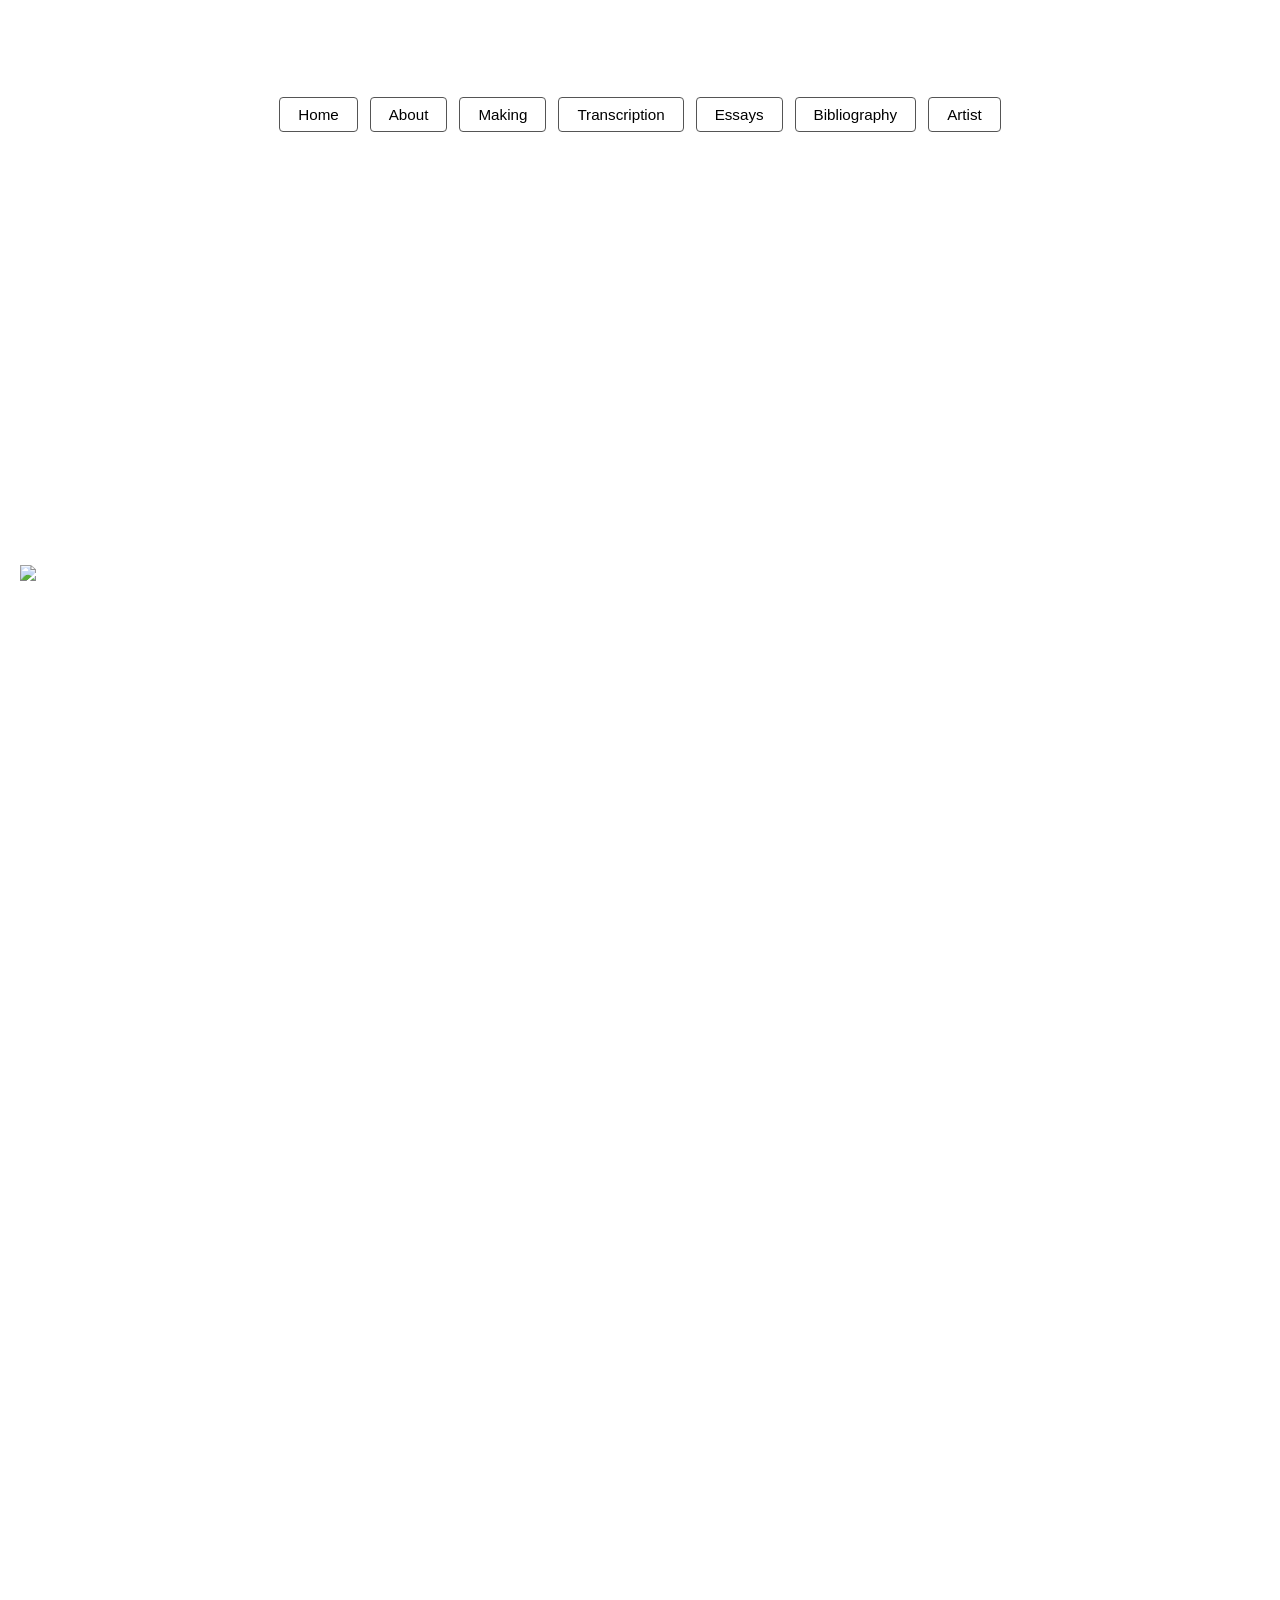
==== about.html @ 453048b2 "Add files via upload" ====
<!DOCTYPE html>
<html>
<head>
	  <link rel="stylesheet" href="style.css">

<style>
body {
      margin: 0;
      padding: 0;
    }

    .header {
      text-align: center;
    }

    img {
      display: block;
      margin: 0 auto;
      max-height: 70vh;
      max-width: 100%;
      object-fit: contain;
    }

    .nav-buttons {
      display: flex;
      justify-content: center;
      gap: 12px;
      margin-top: 16px;
    }
  </style>
</head>
<body>
	<div class="video-section">
		<video autoplay playsinline muted loop id="myVideo"> 
		<source src="whale.mp4" type="video/mp4">
		 </video> 

<div class="content-overlay">
	<div
	style="text-align: center;">
<h1> The Whale: About</h1>
</div>
  <div class="nav-buttons">
    <button onclick="window.location.href='index.html'">Home</button>
    <button onclick="window.location.href='about.html'">About</button>
    <button onclick="window.location.href='Making.html'">Making</button>
    <button onclick="window.location.href='transcription.html'">Transcription</button>
    <button onclick="window.location.href='essays.html'">Essays</button>
    <button onclick="window.location.href='bibliography.html'">Bibliography</button>
    <button onclick="window.location.href='artist.html'">Artist</button>
  </div>
	<div style="padding: 50px;"
	style="text-align: center;">
<p>The Whale is a poetic multimedia work that deals in prose that is deliberately opaque and protective of its own words. The work consists of a ten foot triptych of embroidered poetry with video projected through the front, as well as a performance of labor and devotion. The final installation serves as a letter and a shrine, a place of infinity, contemplation, and a sea of language. Something to swim through, something that envelops you, something to exist alongside rather than interpret. Prose washes over you through layers of artifacted colors, degraded and unrecognizable images. The poetry tells the abstracted story of a queer relationship suffering from a fracture that warps and divides time into “before” and “after,” and the act of embroidery serves to physically stitch time back into something continuous. The Whale explores the amount of physical and emotional distance between a reader and the text, dealing with varying degrees of access through the comprehension of the text as well as the physical obscuring of it through color, materiality and light. The installation is an intangible queer body itself and an ode to queer bodies and relationship structures, reclaiming them as sacred through secular frameworks, purging pain into a textile of catharsis, utilizing glitch to construct interpersonal dynamics and identity. The work is highly specific with intentional withholdings, where meaning is found through absence, implication, excess and gesture. The Whale explores what it means to read and “be read,” and what it means to write as a ritual of devotion to being legible, with fabric as skin and words as permanent marks on a formless body. </p>
</div>
<img src="whale13.JPG">
</body>
</div>
</div>
</body>
</html>
---- style.css ----
* {
  box-sizing: border-box;
  margin: 0;
  padding: 0;
}

body {
  font-family: Arial, Helvetica, sans-serif;
  background-size: cover;
  background-position: center;
  background-attachment: fixed;
  background-repeat: no-repeat;
  min-height: 100vh;
text-shadow: 0 0 10px white;
  margin-bottom: 1.5em; 
  margin-top: 1.5em;   
  min-height: 200vh;
}

.header {
  position:relative;
  text-align: center;
  padding: 48px 16px 12px;

}
.video-section {
  position: relative;
  width: 100%;
  min-height: 100vh;
  overflow: hidden;
}

#myVideo {
  position: fixed; /* Keeps video from moving as you scroll */
  right: 0;
  bottom: 0;
  min-width: 100%; 
  min-height: 100%;
  width: auto; 
  height: auto;
  z-index: -100; /* Ensures it stays behind all other content */
  object-fit: cover; /* Prevents video distortion */
}

.content-overlay {
  position: relative;
  z-index: 1; /* Pulls the text/images in front of the video */
  padding: 20px;
  color: white; /* Optional: makes text visible over dark video */
}
h1 {
  font-family: Arial, Helvetica, sans-serif;
  position:relative;
  font-size: 2.5rem;
  font-weight: bold;
  letter-spacing: 0.05em;
 text-shadow: 0 0 10px white;
}

h2 {
  font-family: Arial, Helvetica, sans-serif;
  position:relative;
  font-size: 1.2rem;
  font-weight: normal;
  margin-top: 6px;
  text-shadow: 0 0 10px white;
}

h3 {
  font-family: Arial, Helvetica, sans-serif;
  position:relative;
  font-size: 1.1rem;
  font-weight: bold;
 text-shadow: 0 0 10px white;
}

/* ---- Body Text ---- */
p, li, td, th, label, input, textarea, select {
  font-family: Arial, Helvetica, sans-serif;
  position:relative;
  font-size: 1rem;
  line-height: 1.8;
  text-shadow: 0 0 10px white;
}

a {
  font-family: Arial, Helvetica, sans-serif;
}


.whale-img {
  display: block;
  margin: 12px auto;
  max-height: 70vh;
  max-width: 100%;
  object-fit: contain;
}


.nav-buttons {
  display: flex;
  justify-content: center;
  flex-wrap: wrap;
  gap: 12px;
  padding: 16px;
}

.nav-buttons button {
  font-family: Arial, Helvetica, sans-serif;
  font-size: 0.95rem;
  padding: 8px 18px;
  cursor: pointer;
  border: 1px solid #555;
  background-color: rgba(255, 255, 255, 0.85);
  border-radius: 4px;
  transition: background-color 0.2s ease;
}

.nav-buttons button:hover {
  background-color: rgba(220, 220, 220, 0.95);
}


.page-content {
  max-width: 700px;
  margin: 24px auto;
  padding: 24px;
  border-radius: 6px;
  font-family: Arial, Helvetica, sans-serif;
  line-height: 1.7;
  margin-bottom: 1.7em; 
  margin-top: 1.7em;  
}

.content {
  position: relative;
  bottom: 0;
  background: rgba(0, 0, 0, 0.5);
  color: #f1f1f1;
  width: 100%;
  padding: 20px;
}
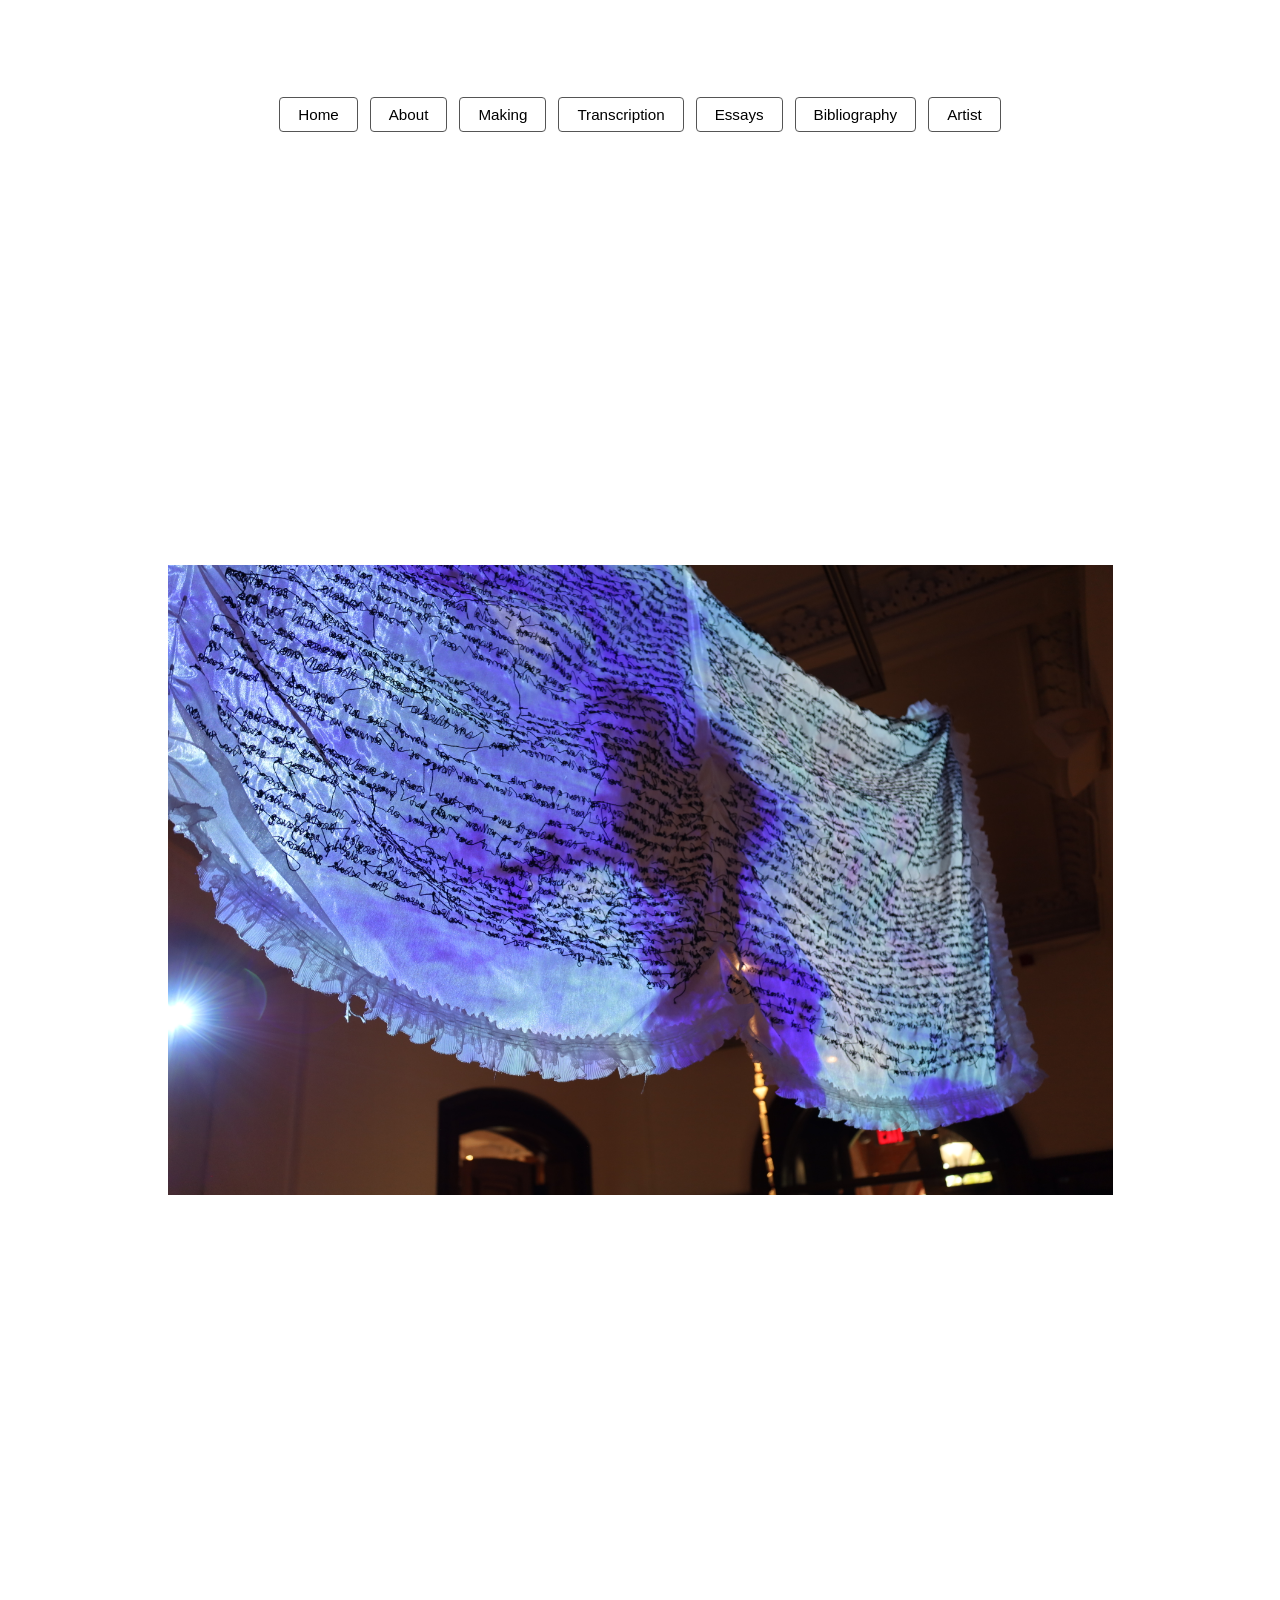
==== commit 9354824c: "Update about.html fixed typo" ====
--- a/about.html
+++ b/about.html
@@ -43,7 +43,7 @@
   <div class="nav-buttons">
     <button onclick="window.location.href='index.html'">Home</button>
     <button onclick="window.location.href='about.html'">About</button>
-    <button onclick="window.location.href='Making.html'">Making</button>
+    <button onclick="window.location.href='making.html'">Making</button>
     <button onclick="window.location.href='transcription.html'">Transcription</button>
     <button onclick="window.location.href='essays.html'">Essays</button>
     <button onclick="window.location.href='bibliography.html'">Bibliography</button>
@@ -58,4 +58,4 @@
 </div>
 </div>
 </body>
-</html>+</html>
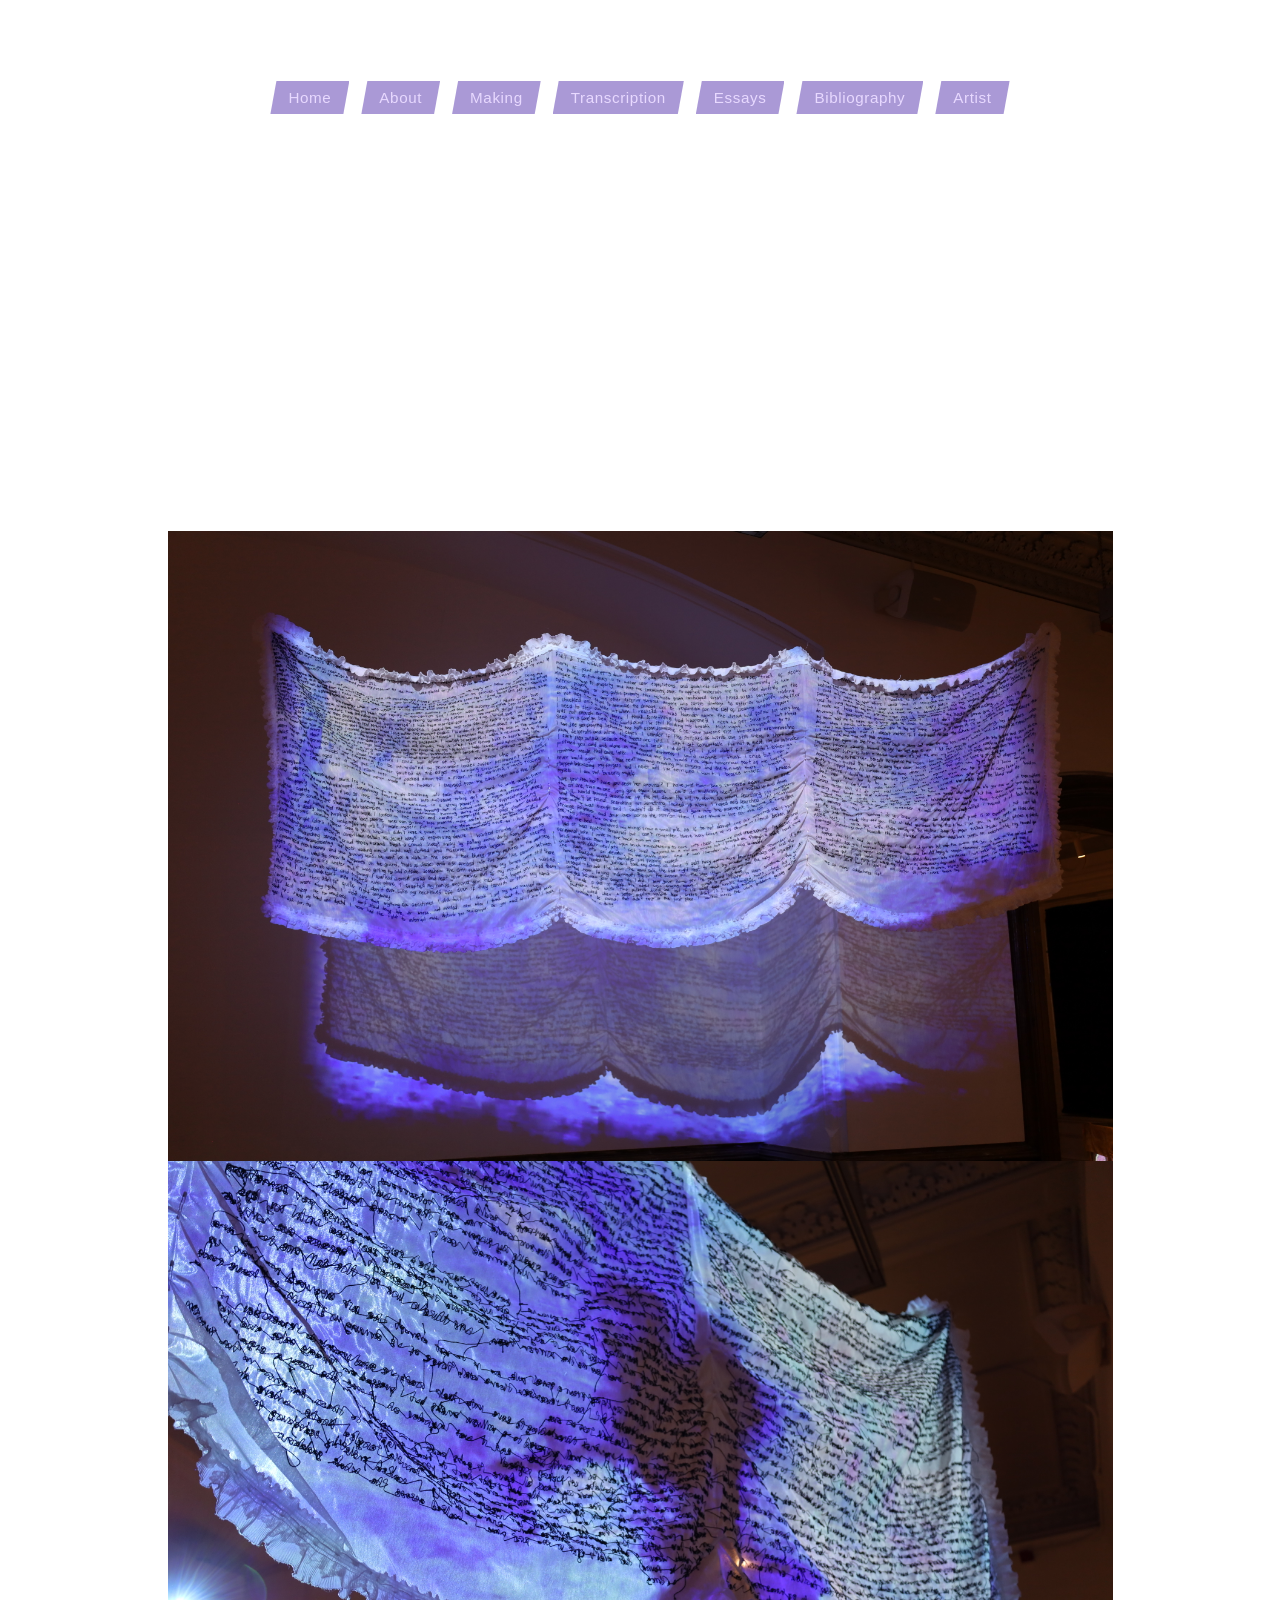
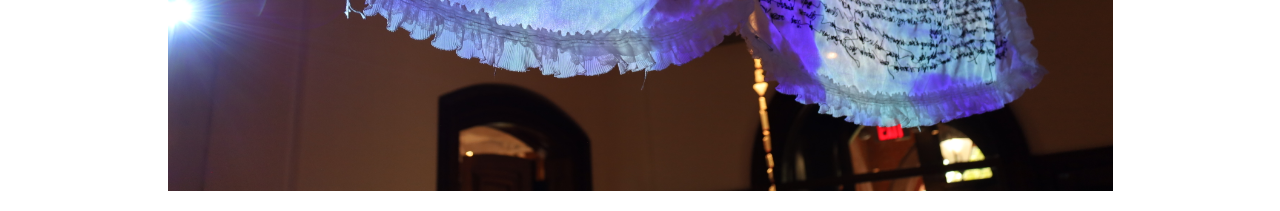
==== commit 5df63691: "Update about.html added img" ====
--- a/about.html
+++ b/about.html
@@ -2,7 +2,7 @@
 <html>
 <head>
 	  <link rel="stylesheet" href="style.css">
-
+<link rel="icon" type="image/png" href="/favicon.png">
 <style>
 body {
       margin: 0;
@@ -53,6 +53,7 @@
 	style="text-align: center;">
 <p>The Whale is a poetic multimedia work that deals in prose that is deliberately opaque and protective of its own words. The work consists of a ten foot triptych of embroidered poetry with video projected through the front, as well as a performance of labor and devotion. The final installation serves as a letter and a shrine, a place of infinity, contemplation, and a sea of language. Something to swim through, something that envelops you, something to exist alongside rather than interpret. Prose washes over you through layers of artifacted colors, degraded and unrecognizable images. The poetry tells the abstracted story of a queer relationship suffering from a fracture that warps and divides time into “before” and “after,” and the act of embroidery serves to physically stitch time back into something continuous. The Whale explores the amount of physical and emotional distance between a reader and the text, dealing with varying degrees of access through the comprehension of the text as well as the physical obscuring of it through color, materiality and light. The installation is an intangible queer body itself and an ode to queer bodies and relationship structures, reclaiming them as sacred through secular frameworks, purging pain into a textile of catharsis, utilizing glitch to construct interpersonal dynamics and identity. The work is highly specific with intentional withholdings, where meaning is found through absence, implication, excess and gesture. The Whale explores what it means to read and “be read,” and what it means to write as a ritual of devotion to being legible, with fabric as skin and words as permanent marks on a formless body. </p>
 </div>
+<img src="whale6.JPG">
 <img src="whale13.JPG">
 </body>
 </div>
--- a/style.css
+++ b/style.css
@@ -75,7 +75,7 @@
  text-shadow: 0 0 10px white;
 }
 
-/* ---- Body Text ---- */
+
 p, li, td, th, label, input, textarea, select {
   font-family: Arial, Helvetica, sans-serif;
   position:relative;
@@ -98,12 +98,17 @@
 }
 
 
-.nav-buttons {
-  display: flex;
-  justify-content: center;
-  flex-wrap: wrap;
-  gap: 12px;
-  padding: 16px;
+@keyframes glitch-shadow {
+  0%, 20%, 23%, 80%, 82%, 100% { text-shadow: none; }
+  21% { text-shadow: 2px 0 #ff80f0, -2px 0 #80ffee; }
+  81% { text-shadow: -2px 0 #ff80f0, 2px 0 #80ffee; }
+}
+
+@keyframes glitch-bg {
+  0%, 23%, 82%, 100% { background-color: rgba(100, 70, 180, 0.55); }
+  21% { background-color: rgba(180, 50, 160, 0.6); }
+  22% { background-color: rgba(50, 180, 170, 0.5); }
+  81% { background-color: rgba(160, 60, 180, 0.6); }
 }
 
 .nav-buttons button {
@@ -111,14 +116,26 @@
   font-size: 0.95rem;
   padding: 8px 18px;
   cursor: pointer;
-  border: 1px solid #555;
-  background-color: rgba(255, 255, 255, 0.85);
-  border-radius: 4px;
-  transition: background-color 0.2s ease;
+  border: none;
+  background-color: rgba(100, 70, 180, 0.55);
+  color: #e8d9ff;
+  clip-path: polygon(6px 0%, 100% 0%, calc(100% - 6px) 100%, 0% 100%);
+  letter-spacing: 0.04em;
+  position: relative;
+  animation: glitch-clip 4s infinite, glitch-shadow 4s infinite, glitch-bg 4s infinite;
 }
 
+.nav-buttons button:nth-child(2) { animation-delay: 0.6s; }
+.nav-buttons button:nth-child(3) { animation-delay: 1.2s; }
+.nav-buttons button:nth-child(4) { animation-delay: 1.9s; }
+.nav-buttons button:nth-child(5) { animation-delay: 0.3s; }
+.nav-buttons button:nth-child(6) { animation-delay: 2.4s; }
+
 .nav-buttons button:hover {
-  background-color: rgba(220, 220, 220, 0.95);
+  animation: none;
+  background-color: rgba(130, 90, 210, 0.75);
+  clip-path: polygon(4px 0%, 100% 0%, calc(100% - 4px) 100%, 0% 100%);
+  text-shadow: 3px 0 #ff80f0, -3px 0 #80ffee;
 }
 
 
